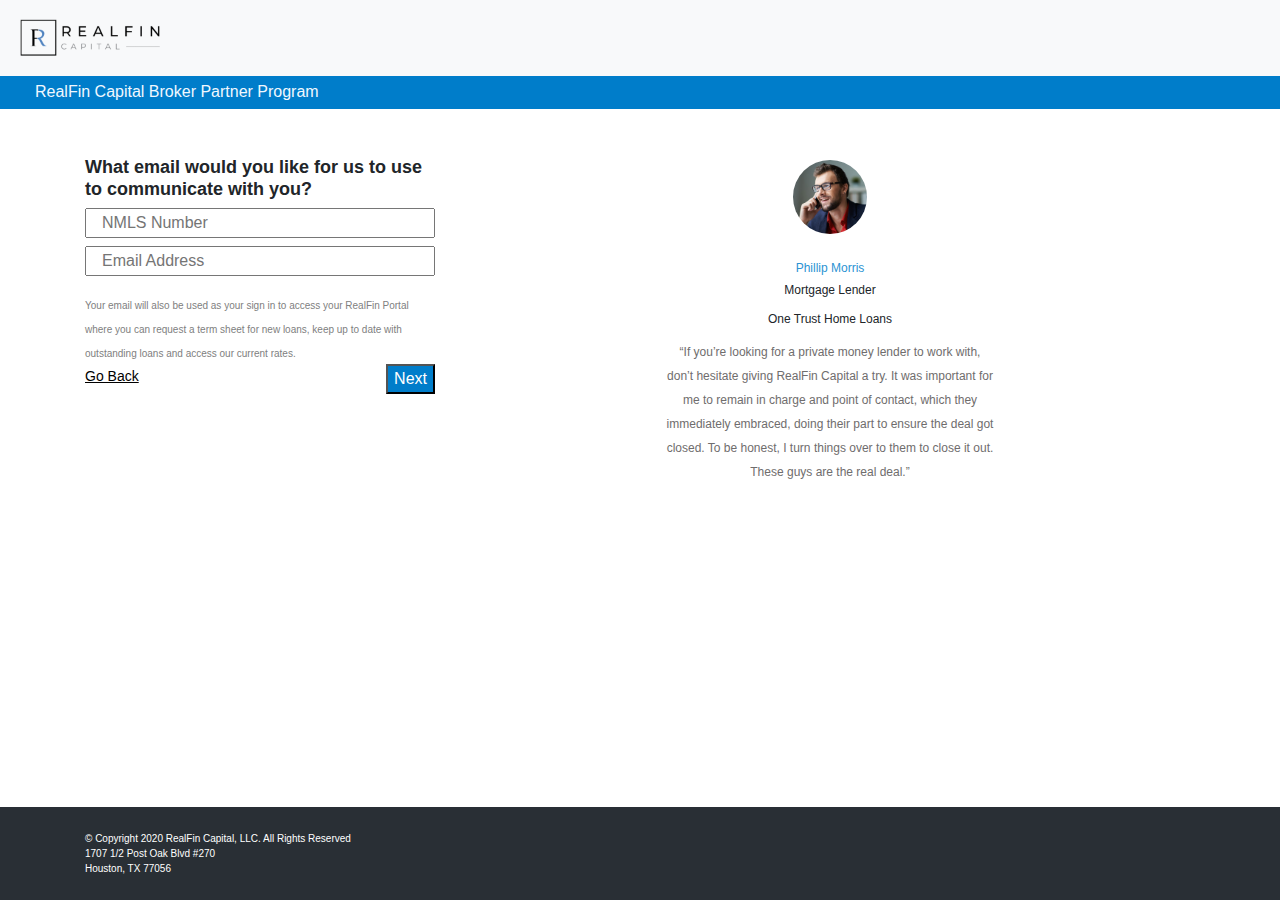
==== index.html @ 3a5be1af "first-commit" ====
<!DOCTYPE html>
<html lang="en">

<head>

  <meta charset="utf-8">
  <meta name="viewport" content="width=device-width, initial-scale=1, shrink-to-fit=no">
  <meta name="description" content="">
  <meta name="author" content="">

  <title>realfin</title>

  <!-- Bootstrap core CSS -->
  <link href="vendor/bootstrap/css/bootstrap.min.css" rel="stylesheet">

  <!-- Custom styles for this template -->
  <link href="css/realfin.css.css" rel="stylesheet">
  <style type="text/css">
    body { padding-top: 70px;padding-bottom: 50px; }
    .my_head{
      background-color: #007dca;
      display: flex;
      padding: 5px;
      align-items: center;
    }
   .header_title{
      margin-left: 30px;
      color: aliceblue;
      margin-top: 5px;
    }
    .content_nav{
      display: flex;
      flex-direction: column;
    }
    .bold_text{
      font-size: 18px;
      font-weight: bold;
    }
    .input_content span{
      font-size: 10px;
      color: gray
    }
    .next_btn{
      background:#007dca;
      color:aliceblue;
    }
    .testimonial-item .testimonial-text p {
        font-size: 12px;
        font-weight: 400;
        padding: 10px 10px 10px 10px;
        margin: 0;
        line-height: 24px;
        color: #6f6d6d;
      } 
      .testimonial-item .testimonial-text h3, .testimonial-item .testimonial-text span, .testimonial-item .testimonial-text p {
        font-size: 12px;
      } 
      .testimonial-image{
        width: 80px;
        border: 3px solid #fff;
        height: 80px;
        border-radius: 50%;
      }
      .testimonial-item{
        text-align: center;
      }
  </style>
</head>

<body>
  
  <!-- Navigation -->
  <div class="content_nav">
      <nav class="navbar navbar-expand-lg navbar-dark bg-light fixed-top">
          <a class="navbar-brand" href="#">
            <img src="image/logo.png" width="150">
          </a>
      </nav>
      <div class="my_head">
        <sapn class="header_title">RealFin Capital Broker Partner Program</span>
      </div>
  </div>


  <!-- Page Content -->
  <div class="container">


    <!-- Heading Row -->
    <div class="row align-items-center my-5" style="display: -webkit-inline-box">
        <!-- /.col-lg-8 -->
      <div class="col-lg-4">
        <h1 class="bold_text"><b>What email would you like for us to use to communicate with you?</b></h1>
        <div class="input_container">
          <div class="form_group">
            <input type="text" name="nmls_number" class="form_control col-lg-12" placeholder="NMLS Number" />
          </div>
          <div class="form_group mt-2">
            <input type="text" name="email_id" class="form_control col-lg-12" placeholder="Email Address" />
          </div>
        </div>  
        <div class="input_content mt-3">
          <span>
            Your email will also be used as your sign in to access your RealFin Portal where you can request a term sheet for new loans, keep up to date with outstanding loans and access our current rates. 
          </span>
          <div class="row">
             <div class="col-lg-6 col-6">
               <a href="#" style=" text-decoration-line: underline;font-size: 14px;color: black ">Go Back</a>
             </div>
              <div class="col-lg-6 col-6 text-right">
                <button class="next_btn">
                <a href="page_01.html" style="color: white">Next</a>
              </button>
             </div>
          </div>
        </div>     
      </div>
      <div class="col-lg-2"></div>
      <!-- /.col-md-4 -->
      <div class="col-lg-4">
         <div class="testimonial-item">
            <img src="image/customer2.jpg" alt="Client Testimonoal" class="testimonial-image" />
            <div class="testimonial-text">
              <br/>
              <h3 style="color: #2b93d3;">Phillip Morris</h3>
              <h3>Mortgage Lender</h3>
              <span>One Trust Home Loans</span>
              <p>
                “If you’re looking for a private money lender to work with, don’t hesitate giving RealFin Capital a try. It was important for me to remain in charge and point of contact, which they immediately embraced, doing their part to ensure the deal got closed. To be honest, I turn things over to them to close it out. These guys are the real deal.”
              </p>                  
            </div>
          </div>
      </div>
    </div>
    <!-- /.row -->



  </div>
  <!-- /.container -->



  <!-- Footer -->
  <footer class="py-4  fixed-bottom" style="background:#292f35">
    <div class="container" style=" display: flex;flex-direction: column;font-size: 10px; ">
      <span class="text-left text-white">© Copyright 2020 RealFin Capital, LLC. All Rights Reserved</span>
      <span class="text-left text-white">1707 1/2 Post Oak Blvd #270</span>
      <span class="text-left text-white">Houston, TX 77056</span>
    </div>
    <!-- /.container -->
  </footer>

  <!-- Bootstrap core JavaScript -->
  <script src="vendor/jquery/jquery.min.js"></script>
  <script src="vendor/bootstrap/js/bootstrap.bundle.min.js"></script>

</body>

</html>
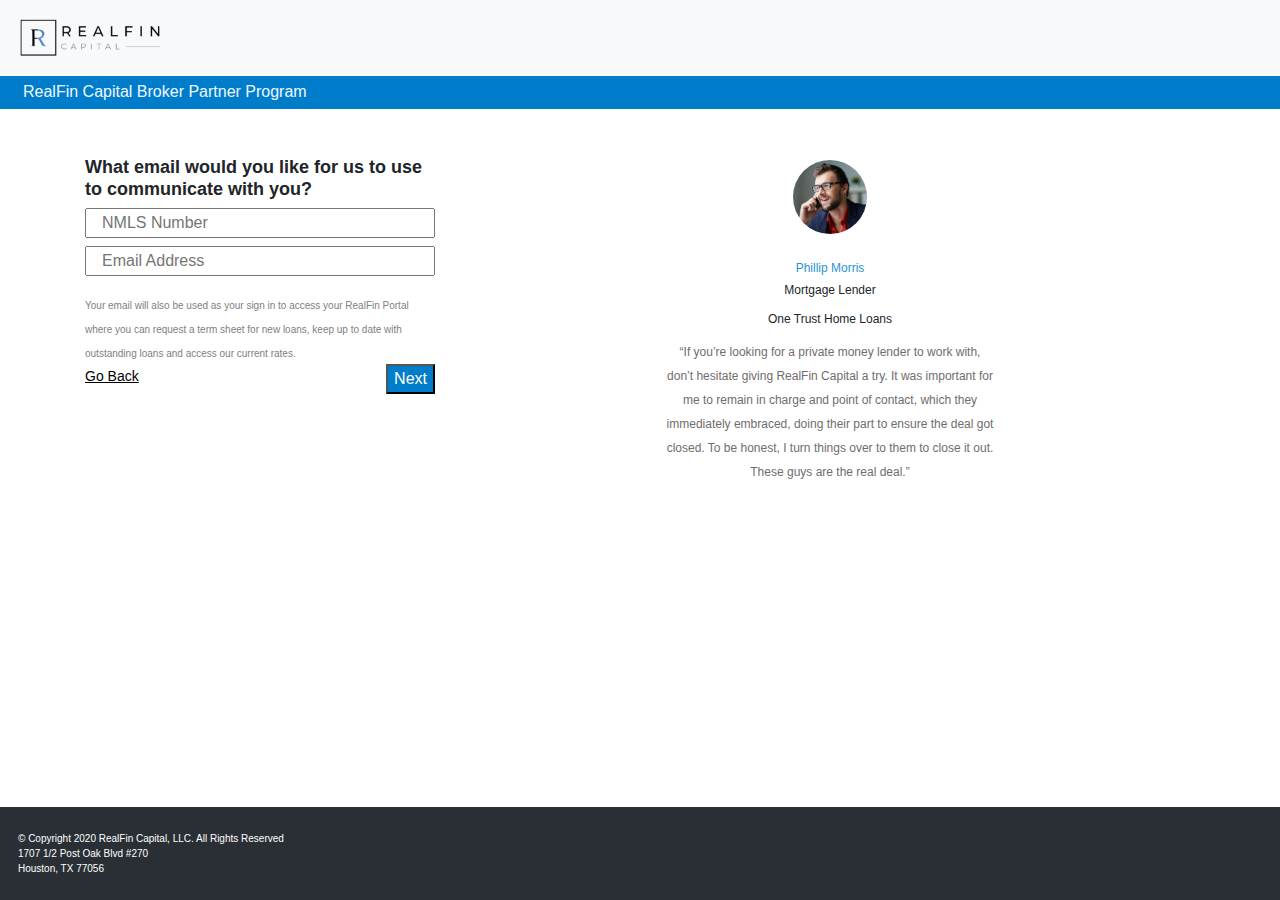
==== commit 91b7f6b5: "new changes" ====
--- a/index.html
+++ b/index.html
@@ -24,7 +24,7 @@
       align-items: center;
     }
    .header_title{
-      margin-left: 30px;
+      margin-left: 18px;
       color: aliceblue;
       margin-top: 5px;
     }
@@ -142,15 +142,14 @@
 
 
   <!-- Footer -->
-  <footer class="py-4  fixed-bottom" style="background:#292f35">
-    <div class="container" style=" display: flex;flex-direction: column;font-size: 10px; ">
+  <footer class="py-4 fixed-bottom" style="background:#292f35">
+    <div  style=" display: flex;flex-direction: column;font-size: 10px;margin-left: 18px; ">
       <span class="text-left text-white">© Copyright 2020 RealFin Capital, LLC. All Rights Reserved</span>
       <span class="text-left text-white">1707 1/2 Post Oak Blvd #270</span>
       <span class="text-left text-white">Houston, TX 77056</span>
     </div>
     <!-- /.container -->
   </footer>
-
   <!-- Bootstrap core JavaScript -->
   <script src="vendor/jquery/jquery.min.js"></script>
   <script src="vendor/bootstrap/js/bootstrap.bundle.min.js"></script>
